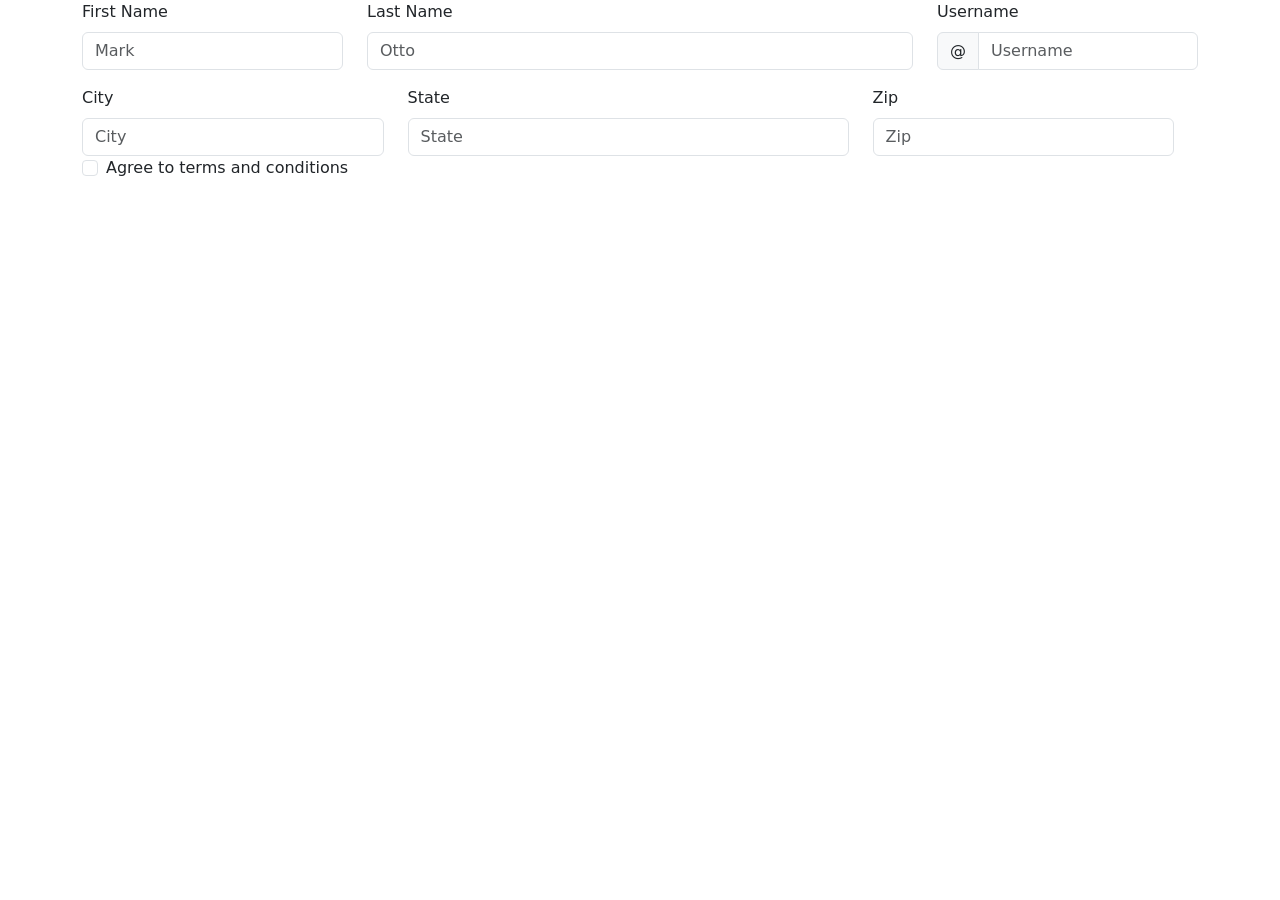
==== exe01.html @ fbaca5de "Inserção das caixas de identificação e checkbox de termos" ====
<!doctype html>
<html lang="en">

<head>
  <meta charset="utf-8">
  <meta name="viewport" content="width=device-width, initial-scale=1">
  <title>Bootstrap demo</title>
  <link href="https://cdn.jsdelivr.net/npm/bootstrap@5.3.8/dist/css/bootstrap.min.css" rel="stylesheet"
    integrity="sha384-sRIl4kxILFvY47J16cr9ZwB07vP4J8+LH7qKQnuqkuIAvNWLzeN8tE5YBujZqJLB" crossorigin="anonymous">
</head>

<body>
  <div class="container-md">
    <div class="row">
      <div class="col">
        <label for="FirstName" class="form-label">First Name</label>
        <input type="FirstName" class="form-control" id="FirstName" placeholder="Mark">
      </div>
      <div class="col-6">
        <label for="LastName" class="form-label">Last Name</label>
        <input type="LastName" class="form-control" id="LastName" placeholder="Otto">
      </div>
      <div class="col">
        <label for="Username" class="form-label">Username</label>
        <div class="input-group mb-3">
          <span class="input-group-text" id="basic-addon1">@</span>
          <input type="text" class="form-control" placeholder="Username" aria-label="Username"
            aria-describedby="basic-addon1">
        </div>
      </div>
      <div class="row">
        <div class="col">
          <label for="City" class="form-label">City</label>
          <input type="City" class="form-control" id="City" placeholder="City">
        </div>
        <div class="col-5">
          <label for="State" class="form-label">State</label>
          <input type="State" class="form-control" id="State" placeholder="State">
        </div>
        <div class="col">
          <label for="Zip" class="form-label">Zip</label>
          <input type="Zip" class="form-control" id="Zip" placeholder="Zip">
        </div>
      </div>
    </div>

    <div class="form-check">
      <input class="form-check-input" type="checkbox" value="" id="checkDefault">
      <label class="form-check-label" for="checkDefault">Agree to terms and conditions</label>
    </div>
    <script src="https://cdn.jsdelivr.net/npm/bootstrap@5.3.8/dist/js/bootstrap.bundle.min.js"
      integrity="sha384-FKyoEForCGlyvwx9Hj09JcYn3nv7wiPVlz7YYwJrWVcXK/BmnVDxM+D2scQbITxI"
      crossorigin="anonymous"></script>
</body>

</html>
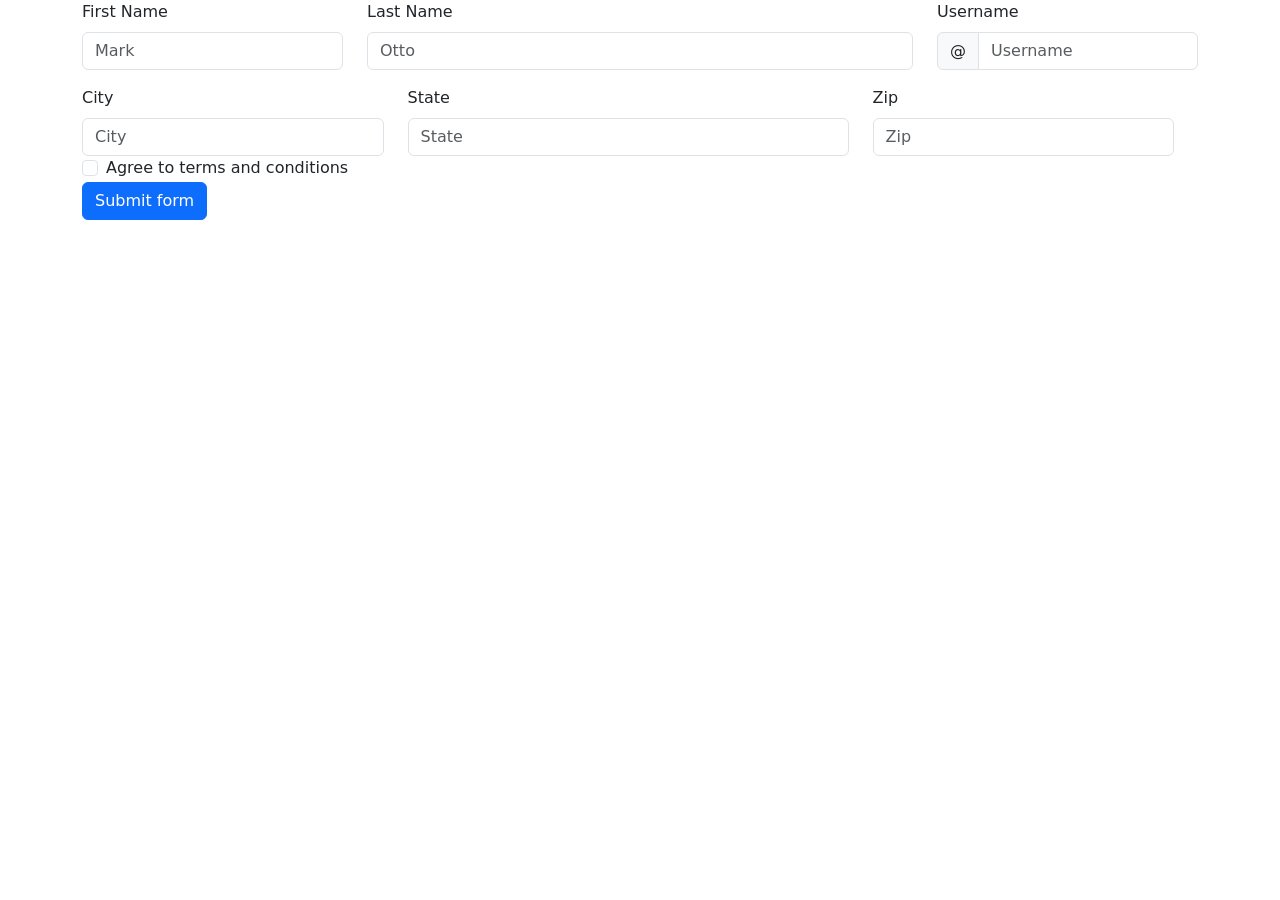
==== commit c834a015: "Inserção do botão de enviar." ====
--- a/exe01.html
+++ b/exe01.html
@@ -48,6 +48,8 @@
       <input class="form-check-input" type="checkbox" value="" id="checkDefault">
       <label class="form-check-label" for="checkDefault">Agree to terms and conditions</label>
     </div>
+    <button type="button" class="btn btn-primary">Submit form</button>
+  </div>
     <script src="https://cdn.jsdelivr.net/npm/bootstrap@5.3.8/dist/js/bootstrap.bundle.min.js"
       integrity="sha384-FKyoEForCGlyvwx9Hj09JcYn3nv7wiPVlz7YYwJrWVcXK/BmnVDxM+D2scQbITxI"
       crossorigin="anonymous"></script>
